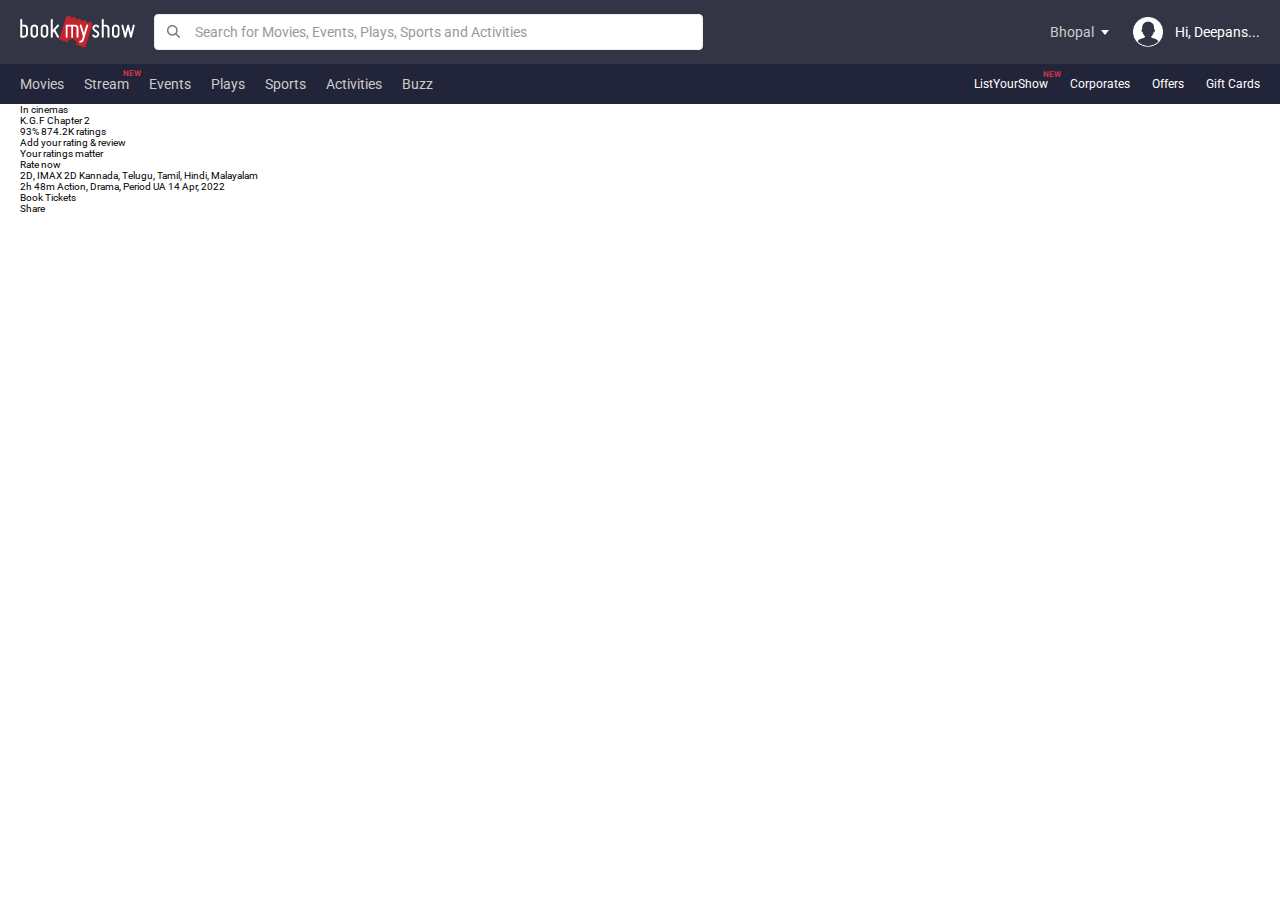
==== movies/kgf-chapter-2.html @ 8829c912 "Internal Page Round1" ====
<!DOCTYPE html PUBLIC "-//W3C//DTD XHTML 1.0 Transitional//EN" "http://www.w3.org/TR/xhtml1/DTD/xhtml1-transitional.dtd">
<html lang="en">
<head>
    <meta charset="utf-8">
    <meta http-equiv="Content-Type" content="text/html; charset=<tag:charset />">
    <link rel="icon" href="../assests/images/favicon.ico" sizes="16x16">
    <link href="//db.onlinewebfonts.com/c/037b1b6f93bfb633cebe6ddc8a483b83?family=Roboto" rel="stylesheet" type="text/css"/>
    <meta charset="UTF-8">
    <meta name="description" content="Online Movie Show Finder">
    <meta name="keywords" content="Movies, Online Movie Show">
    <meta name="viewport" content="width=device-width,initial-scale=1,maximum-scale=1,user-scalable=no">
    <meta name="robots" content="noindex,nofollow,noarchive,nosnippet,noodp" />
    <title>Movie Tickets, Plays, Sports, Events &amp; Cinemas near Bhopal - BookMyShow</title>
    <link rel="stylesheet" href="../assests/css/style.css">
    <link rel="preconnect" href="https://fonts.googleapis.com">
    <link rel="preconnect" href="https://fonts.gstatic.com" crossorigin>
    <link href="https://fonts.googleapis.com/css2?family=Roboto:wght@400;500;700&display=swap" rel="stylesheet">
</head>
<body>
    <header>
    <div class="desktop-header desktop-only">  
      <div class="header-container header-top">
        <div class="header-inner-wrap  d-flex justify-content-between align-center">
            <div class="left-wrap d-flex">
                <div class="logo">
                    <a href="#">
                        <div class="img-wrap">
                            <img src="../assests/images/bms-logo.png" alt="Bookmyshow">
                        </div>
                    </a>
                </div>
                <div class="searchbar">
                    <div class="search">
                        <form method="get" class="searchform d-flex" role="search" action="none">
                            <input type="submit" class="search-icon d-none" value="Search">
                            <input type="text" class="query" name="s" placeholder="Search for Movies, Events, Plays, Sports and Activities" required>
                        </form>
                    </div>
                </div>
            </div>    
            <div class="right-wrap d-flex">
                <div class="city d-flex align-center">Bhopal</div>
                <div class="user-wrap d-flex align-center justify-content-between">
                    <div class="user-img"><div class="img-wrap"><img src="../assests/images/bms-user.webp" alt=""></div></div>
                    <div class="user-name">Hi, Deepans...</div>
                </div>
            </div>    
        </div>    
      </div>
      <div class="header-container header-btm">
        <div class="header-inner-wrap">
            <div class="header-menu">
                <div class="desktop-menu d-flex justify-content-between align-center">
                    <div class="left-headermenu-container d-flex">
                        <ul>
                            <li spacing="compact"><a href="#">Movies</a></li>
                            <li spacing="compact"><a href="#">Stream</a><span class="mini_txt">NEW</span></li>
                            <li spacing="compact"><a href="#">Events</a></li>
                            <li spacing="compact"><a href="#">Plays</a></li>
                            <li spacing="compact"><a href="#">Sports</a></li>
                            <li spacing="compact"><a href="#">Activities</a></li>
                            <li spacing="compact"><a href="#">Buzz</a></li>
                        </ul>
                    </div>
                    <div class="right-headermenu-container d-flex">
                        <ul class="menu">
                            <li spacing="compact"><a href="#">ListYourShow</a><span class="mini_txt">NEW</span></li>
                            <li spacing="compact"><a href="#">Corporates</a></li>
                            <li spacing="compact"><a href="#">Offers</a></li>
                            <li spacing="compact"><a href="#">Gift Cards</a></li>
                        </ul>
                    </div>
                </div>
            </div>
        </div>
      </div> 
    </div>  
    <div class="mob-only">
        <div class="mobile-header d-flex align-center justify-content-between">
            <div class="head-wrap d-flex flex-column">
                <div class="head">It All Starts Here!</div>
                <div class="desc d-flex align-center">Bhopal<span></span></div>
            </div>
            <div class="right-wrap d-flex align-center">
                <div class="btn d-flex align-center">Use App</div>
                <div class="search-icon"></div>
            </div>    
        </div>
        <div class="mobile-category-wrap slick-slider d-flex">
            <div class="cat-slider">
                <a href="#">
                    <div class="img-wrap">
                        <img src="../assests\images\mov-cat.avif" alt="">
                    </div>
                </a>
                <a href="#">
                    <div class="img-wrap">
                        <img src="../assests\images\stream-cat.avif" alt="">
                    </div>
                </a>
                <a href="#">
                    <div class="img-wrap">
                        <img src="../assests\images\com-cat.avif" alt="">
                    </div>
                </a>
                <a href="#">
                    <div class="img-wrap">
                        <img src="../assests\images\spo-cat.avif" alt="">
                    </div>
                </a>
                <a href="#">
                    <div class="img-wrap">
                        <img src="../assests\images\online-cat.avif" alt="">
                    </div>
                </a>
                <a href="#">
                    <div class="img-wrap">
                        <img src="../assests\images\work-cat.avif" alt="">
                    </div>
                </a>
                <a href="#">
                    <div class="img-wrap">
                        <img src="../assests\images\all-cat.avif" alt="">
                    </div>
                </a>
            </div>    
        </div>
    </div>       
    </header>

    <div class="main-section">      
        <div class="main-component-layout">
            <div class="main-component-container">
                <div class="trailer_box">
                    <a href="#">
                        <div class="img-wrap">
                            <img src="../assests\images\" alt="">
                        </div>
                    </a>
                    <div class="caption">In cinemas</div>
                </div>
                <div class="info-wrap">
                    <div class="title">K.G.F Chapter 2</div>
                    <div>
                        <span class="like-percentage">93%</span>
                        <span class="ratng">874.2K ratings</span>
                    </div>
                    <div class="rate-now">
                        <div class="title">Add your rating & review</div>
                        <div class="desc">Your ratings matter</div>
                        <div class="rate-now-cta">Rate now</div>
                    </div>
                    <div class="tag-cloud">
                        <span class="screen">2D, IMAX 2D</span>
                        <span class="language">Kannada, Telugu, Tamil, Hindi, Malayalam</span>
                    </div>
                    <div class="show-info">
                        <span class="duration">2h 48m</span>
                        <span class="genre">Action, Drama, Period</span>
                        <span class="certificate">UA</span>
                        <span class="date">14 Apr, 2022</span>
                    </div>
                    <div class="book-tickets-cta">Book Tickets</div>
                </div>
                <div class="share-cta">Share</div>

            </div>
        </div>
    </div>
    </body>
    </html>
---- assests/css/style.css ----
body{
  image-rendering: -moz-crisp-edges; /* Firefox */
  image-rendering: -o-crisp-edges; /* Opera */
  image-rendering: -webkit-optimize-contrast; /* Webkit (non-standard naming) */
  image-rendering: crisp-edges;
  -ms-interpolation-mode: nearest-neighbor; /* IE (non-standard property) */
}
html, body, div, span, object, iframe,
h1, h2, h3, h4, h5, h6, p, blockquote, pre,
a, em, img,
small, strike, strong, sub, sup, tt,
b, u, i, center,
dl, dt, dd, ol, ul, li,
fieldset, form, label, legend,
table, caption, tbody, tfoot, thead, tr, th, td,
article, aside, canvas, details, embed, 
figure, figcaption, footer, header, hgroup, 
menu, nav, section, summary,
time, mark, audio, video {
  margin: 0;
  padding: 0;
  border: 0;
  font-size: 100%;
  font-weight: 400;
  vertical-align: baseline;
  list-style: none;
  text-decoration: none;
  box-sizing: border-box;
  -moz-box-sizing:border-box;
  -webkit-box-sizing:border-box
}
*{margin:0;padding:0;box-sizing:border-box;word-wrap:break-word;-webkit-tap-highlight-color: transparent;}
*,*:after,*:before{  -webkit-box-sizing: border-box;box-sizing: border-box;}
a{color:inherit;text-decoration:underline;outline:none;}
.img-wrap img{width:100%;height:auto;display:block;}
.img-responsive {width: 100%;height: auto;display: block;}
:focus{outline:0;box-shadow:none;}
a{color:inherit;text-decoration:none;transition: color .28s ease-in;}
/* a:active,a:hover{outline:0;text-decoration:underline;} */
a:hover{cursor:pointer;}
input,textarea,button{-webkit-appearance:none;-moz-appearance:none;-ms-appearance:none;border-radius:0;line-height:normal;outline:0;box-shadow:none;border:none;font-family:inherit;font-weight: inherit;}
button{display:inline-block;cursor:pointer;border:none;background-color: transparent;}
textarea{overflow:auto;vertical-align:top;resize:vertical;}
input[type=submit]{-webkit-appearance:none;-moz-appearance:none;cursor:pointer;}
button:focus,textarea:focus,a:focus,a:hover,button:hover{outline:none;cursor:pointer;}
input[type=number]::-webkit-inner-spin-button,input[type=number]::-webkit-outer-spin-button{-webkit-appearance:none;margin:0;}
ul{list-style:none;}

/* adding custom classes */
.d-flex{display:flex;}
.d-none{ display: none; }
.d-block{ display: block!important; }
.flex-wrap{flex-wrap:wrap;}
.align-center{align-items:center;}
.align-end{align-items:flex-end;}
.align-start{align-items:flex-start;}
.justify-center{justify-content:center;}
.justify-content-between{justify-content: space-between;}
.justify-content-around{justify-content:space-around;}
.flex-column{flex-direction: column !important;}
.flex-row-reverse{flex-direction:row-reverse !important;}
.flex-grow{flex-grow: 1;}
.text-center{text-align:center;}
.text-right{text-align:right;}
  
/* site css starts */
html{height: 100%;font-size:62.5%;scroll-behavior: smooth;-webkit-text-size-adjust:100%;}
body{position: relative;height: 100%;color: #000;background-color: #fff;font-family: 'Roboto', -apple-system, BlinkMacSystemFont, Segoe UI, segoe ui, SegoeUI, Segoe, Helvetica, Arial, sans-serif;text-rendering: optimizeLegibility;-webkit-font-smoothing: antialiased;font-feature-settings: "liga"; font-feature-settings: "kern";font-weight:400;overflow-x:hidden;-webkit-font-smoothing:antialiased;}
.container{ max-width: 1240px; margin: 0 auto; position: relative;}
.main-component-container{ max-width: 1240px; margin: 0 auto; position: relative;}
.mob-only{ display: none!important; }

/* To hide vertical scrollbar */
::-webkit-scrollbar{ width: 0; }

/* Header css */
.header-inner-wrap{ max-width: 1240px; margin: 0 auto;  }
.header-top{ padding: 14px 0;  background: #333545; }
.header-top .logo { position: relative; top: 1px; max-width: 115px; margin-right: 19px; }

.searchbar{ width: 549px; height: 36px; background-color: #fff; border-radius: 4px; border: 1px solid rgb(238, 238, 238);  }
.searchbar input.query{ width: 100%; font-size: 14px; line-height: 34px; color: rgb(153, 153, 153); padding-left: 40px; background: url('[data-uri]') 12px 10px no-repeat; }
.searchbar ::placeholder { color: rgb(153, 153, 153); }

.header-top .city{ position: relative; font-size: 14px; line-height: 19px; font-weight: 400; color: rgb(204, 204, 204); margin-right: 24px; padding-right: 15px; transition: all 0.25s cubic-bezier(0.645, 0.045, 0.355, 1) 0s; }
.header-top .city::after{ display: block; content: ""; position: absolute; width: 0px;height: 0px; margin: auto 0px auto auto;border-left: 4px solid transparent;border-right: 4px solid transparent;border-top: 5px solid rgb(255, 255, 255); inset: 0 0px 0px;}

.header-top .user-img{ max-width: 30px; }
.header-top .user-name{max-width: 100px; font-size: 14px; line-height: 19px; color: #fff; padding-left: 12px; overflow: hidden; white-space: nowrap;text-overflow: ellipsis; }

.header-btm{ background: #222539; }
.desktop-menu{ height: 40px; }  
.desktop-menu ul li{ display: inline-block; position: relative; padding: 0 9px; } 
.desktop-menu ul li:first-child{ padding-left: 0; } 
.desktop-menu ul li a{ font-size: 14px; color: #ccc;  } 
.desktop-menu ul li:hover a{ color: #fff; }

.header-btm .right-headermenu-container ul li{ padding: 0 10px;  } 
.header-btm .right-headermenu-container ul li:last-child { padding-right: 0;  } 
.header-btm .right-headermenu-container ul li a{ font-size: 12px; color: #fff;  } 

@media only screen and (max-width: 599px) {
  .desktop-only{ display: none!important; }
  .mob-only{ display: block!important; }
  
  /* mobile menu */
  .mobile-header{color: #fff; padding: 10px 16px 8px; background: rgb(46, 49, 71); }    
  .mobile-header .btn{width: 64px;height: 32px;border-radius: 8px;color: rgb(255, 255, 255);background-color: rgb(248, 68, 100);font-size: 12px;line-height: 16px;font-weight: 500;text-align: center;border: 1px solid rgb(248, 68, 100);-webkit-box-align: center;justify-content: center;transition: all 0.25s ease-in 0s;}    
  .mobile-header .head{font-size: 24px; line-height: 29px;color: rgb(255, 255, 255); font-weight: 700; letter-spacing: -0.3px;}    
  .mobile-header .desc{ width: fit-content; font-size: 12px; color: rgb(204, 204, 204); padding-top: 2px;padding-left: 1px;}    
  .mobile-header .desc span{ width: 16px; height: 16px; background: url('[data-uri]') center center no-repeat;}    
  .mobile-header .search-icon{width: 24px; height: 24px; margin-left: 16px; background: url('[data-uri]') center center no-repeat; }

  .mobile-category-wrap{margin-top: 5px; width: calc(100% - 36px); }
  .mobile-category-wrap .img-wrap img{width: 99.03%;}

  
  /* Custom Slider CSS */
  .cat-slider .slick-list{ overflow: visible; }
  .cat-slider .slick-arrow{ display: none; }
  
  body .banner-slider{ margin-top: 6px; }
  body .banner-slider .img-wrap img{ min-height: 188px; border-radius: 0; }
  body .banner-slider .slick-active .img-wrap{ margin: unset; }
}



.mini_txt{ position: absolute; right: -3px; bottom: 85%; font-size: 8px; color: rgb(231, 54, 77); font-weight: 500; }

.movies-section-wrap{ padding: 50px 0; background: #f5f5f5;  }
.main-section .main-title{font-size: 24px; line-height: 30px; color: rgb(51, 51, 51); font-weight: 700; margin-bottom: 8px; }

.post-wrap li{ max-width: 222px; margin-left: 32px; }
.post-wrap li:first-child{ margin-left: 0px; }
.post-wrap li .desktop-thumb{ max-width: 222px; height: auto; border-radius: 6px; overflow: hidden; }
.post-wrap li .desktop-thumb img{ height: 378px; }

@media only screen and (max-width: 599px){
  .main-section .main-title{ font-size: 18px; line-height: 23px; margin-bottom: 16px; }
  
  .movies-section-wrap{ padding: 6px 0; background: #fff; }
  .movies-section-wrap .main-component-container{ padding: 0 0 0 16px; }
  .movies-section-wrap .slick-list{ overflow: visible; }
  
  .post-wrap li{ max-width: 118px; margin-left: 8px; }
  /* .post-wrap li:first-child { margin-left: 0px; } */
  .post-wrap li a{ display: block; }

  .post-wrap li .desktop-thumb{ width: 118px; border-radius: 4px}
  .post-wrap li .desktop-thumb img{ height: 202px; }
  .post-wrap li.slick-current a{ margin-left: 0; }
}

.post-content .title{font-size: 18px;line-height: 24px;color: rgb(34, 34, 34);font-weight: 500;margin: 8px 0px 4px;word-break: break-word;overflow: hidden;text-overflow: ellipsis;display: -webkit-box;-webkit-line-clamp: 2;-webkit-box-orient: vertical; }
.post-content .desc{font-size: 16px;line-height: 21px;word-break: break-word;color: rgb(102, 102, 102);overflow: hidden;text-overflow: ellipsis;display: -webkit-box;-webkit-line-clamp: 2;-webkit-box-orient: vertical;}

@media only screen and (max-width: 599px){
  .post-content .title{ font-size: 14px; line-height: 20px; color: #222; font-weight: 400; }
  .post-content .desc-wrap{display: none;}
}


footer{ padding: 20px 0;  background-color: #333338; }
footer p{ font-size: 15px; color: #fff; text-align: center; }

@media only screen and (max-width: 599px){
  .mob-fixed-btm-menu { position: fixed;bottom: 0px;width: 100%;padding: 5px 0px 6px;background-color: rgb(255, 255, 255);z-index: 9999;border-top: 1px solid rgb(238, 238, 238);}
  .mob-fixed-btm-menu .menu-item a{ display: block; max-width: 24px; height: 24px; margin: 0 auto; }
  .mob-fixed-btm-menu .menu-item .menu-name{font-size: 10px;letter-spacing: 0.12px;color: rgb(102, 102, 102);}
  .mob-fixed-btm-menu .menu-item.active .menu-name{ color: rgb(220, 53, 88)  }
}
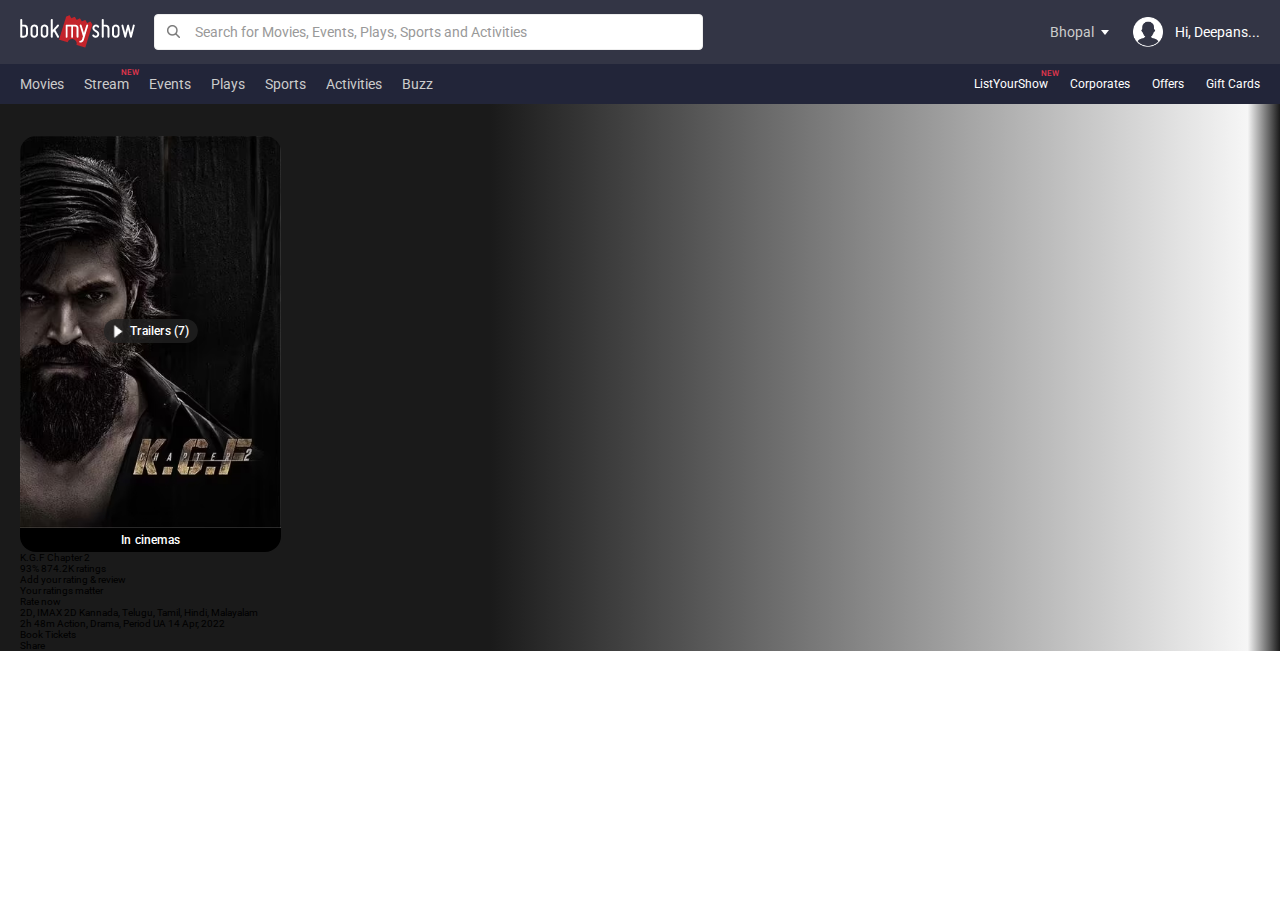
==== commit 8d6ffb16: "Inner Movie Page Hero banner" ====
--- a/movies/kgf-chapter-2.html
+++ b/movies/kgf-chapter-2.html
@@ -12,6 +12,7 @@
     <meta name="robots" content="noindex,nofollow,noarchive,nosnippet,noodp" />
     <title>Movie Tickets, Plays, Sports, Events &amp; Cinemas near Bhopal - BookMyShow</title>
     <link rel="stylesheet" href="../assests/css/style.css">
+    <link rel="stylesheet" href="../assests/css/movie-page-style.css">
     <link rel="preconnect" href="https://fonts.googleapis.com">
     <link rel="preconnect" href="https://fonts.gstatic.com" crossorigin>
     <link href="https://fonts.googleapis.com/css2?family=Roboto:wght@400;500;700&display=swap" rel="stylesheet">
@@ -127,43 +128,45 @@
         </div>
     </div>       
     </header>
-
     <div class="main-section">      
         <div class="main-component-layout">
-            <div class="main-component-container">
-                <div class="trailer_box">
-                    <a href="#">
-                        <div class="img-wrap">
-                            <img src="../assests\images\" alt="">
+            <div class="hero-banner-wrap">
+                <div class="main-component-container">
+                    <div class="trailer_box">
+                        <a href="#">
+                            <div class="img-wrap">
+                                <img src="../assests\images\trailer_bg_kgf.avif" alt="">
+                            </div>
+                        </a>
+                        <div class="caption">In cinemas</div>
+                        <div class="trailer_cta">
+                            <span>Trailers (7)</span></div>
                         </div>
-                    </a>
-                    <div class="caption">In cinemas</div>
-                </div>
-                <div class="info-wrap">
-                    <div class="title">K.G.F Chapter 2</div>
-                    <div>
-                        <span class="like-percentage">93%</span>
-                        <span class="ratng">874.2K ratings</span>
+                    <div class="info-wrap">
+                        <div class="title">K.G.F Chapter 2</div>
+                        <div>
+                            <span class="like-percentage">93%</span>
+                            <span class="ratng">874.2K ratings</span>
+                        </div>
+                        <div class="rate-now">
+                            <div class="title">Add your rating & review</div>
+                            <div class="desc">Your ratings matter</div>
+                            <div class="rate-now-cta">Rate now</div>
+                        </div>
+                        <div class="tag-cloud">
+                            <span class="screen">2D, IMAX 2D</span>
+                            <span class="language">Kannada, Telugu, Tamil, Hindi, Malayalam</span>
+                        </div>
+                        <div class="show-info">
+                            <span class="duration">2h 48m</span>
+                            <span class="genre">Action, Drama, Period</span>
+                            <span class="certificate">UA</span>
+                            <span class="date">14 Apr, 2022</span>
+                        </div>
+                        <div class="book-tickets-cta">Book Tickets</div>
                     </div>
-                    <div class="rate-now">
-                        <div class="title">Add your rating & review</div>
-                        <div class="desc">Your ratings matter</div>
-                        <div class="rate-now-cta">Rate now</div>
-                    </div>
-                    <div class="tag-cloud">
-                        <span class="screen">2D, IMAX 2D</span>
-                        <span class="language">Kannada, Telugu, Tamil, Hindi, Malayalam</span>
-                    </div>
-                    <div class="show-info">
-                        <span class="duration">2h 48m</span>
-                        <span class="genre">Action, Drama, Period</span>
-                        <span class="certificate">UA</span>
-                        <span class="date">14 Apr, 2022</span>
-                    </div>
-                    <div class="book-tickets-cta">Book Tickets</div>
-                </div>
-                <div class="share-cta">Share</div>
-
+                    <div class="share-cta">Share</div>
+                </div>    
             </div>
         </div>
     </div>
--- a/assests/css/style.css
+++ b/assests/css/style.css
@@ -126,7 +126,7 @@
 
 
 
-.mini_txt{ position: absolute; right: -3px; bottom: 85%; font-size: 8px; color: rgb(231, 54, 77); font-weight: 500; }
+.mini_txt{ position: absolute; right: -1px; bottom: 92%; font-size: 8px; color: rgb(231, 54, 77); font-weight: 500; }
 
 .movies-section-wrap{ padding: 50px 0; background: #f5f5f5;  }
 .main-section .main-title{font-size: 24px; line-height: 30px; color: rgb(51, 51, 51); font-weight: 700; margin-bottom: 8px; }
@@ -169,4 +169,14 @@
   .mob-fixed-btm-menu .menu-item a{ display: block; max-width: 24px; height: 24px; margin: 0 auto; }
   .mob-fixed-btm-menu .menu-item .menu-name{font-size: 10px;letter-spacing: 0.12px;color: rgb(102, 102, 102);}
   .mob-fixed-btm-menu .menu-item.active .menu-name{ color: rgb(220, 53, 88)  }
-}+}
+
+
+
+
+
+
+
+
+
+
--- a/assests/css/movie-page-style.css
+++ b/assests/css/movie-page-style.css
@@ -0,0 +1,10 @@
+/* style for kgf page */
+
+.hero-banner-wrap{ min-height: 480px; background-image: linear-gradient(90deg, rgb(26, 26, 26) 24.97%, rgb(26, 26, 26) 38.3%, rgba(26, 26, 26, 0.04) 97.47%, rgb(26, 26, 26) 100%), url("https://assets-in.bmscdn.com/iedb/movies/images/mobile/listing/xxlarge/kgf-chapter-2-et00098647-08-04-2022-11-33-32.jpg"); }
+.hero-banner-wrap .main-component-container{ padding-top: 32px; }
+.trailer_box{ max-width: 261px; border-radius: 16px 16px 0 0; overflow: hidden; position: relative; }
+.trailer_box img{ max-width: 261px; height: 392px; }
+.trailer_box .caption{width: 100%;display: flex;justify-content: center;align-items: center;padding: 4px 8px;background: rgb(0, 0, 0);border-radius: 0px 0px 16px 16px;font-size: 12px;font-weight: 500;line-height: 16px;letter-spacing: 0.2px;color: #fff;white-space: nowrap;overflow: hidden;text-overflow: ellipsis;}
+.trailer_box .trailer_cta{ cursor: pointer;height: 24px;display: flex;justify-content: center;align-items: center;position: absolute;top: 50%;left: 50%;padding: 4px 8px;margin-top: -13px;background: rgba(34, 34, 34, 0.8);transform: translate(-50%, -50%);box-shadow: rgb(0 0 0 / 16%) 0px 1px 8px;border-radius: 24px;}
+.trailer_box .trailer_cta span{ font-size: 12px;font-weight: 500;line-height: 16px;letter-spacing: 0.2px;color: #fff;padding-left: 19px; background: url('[data-uri]') center left no-repeat; }
+
